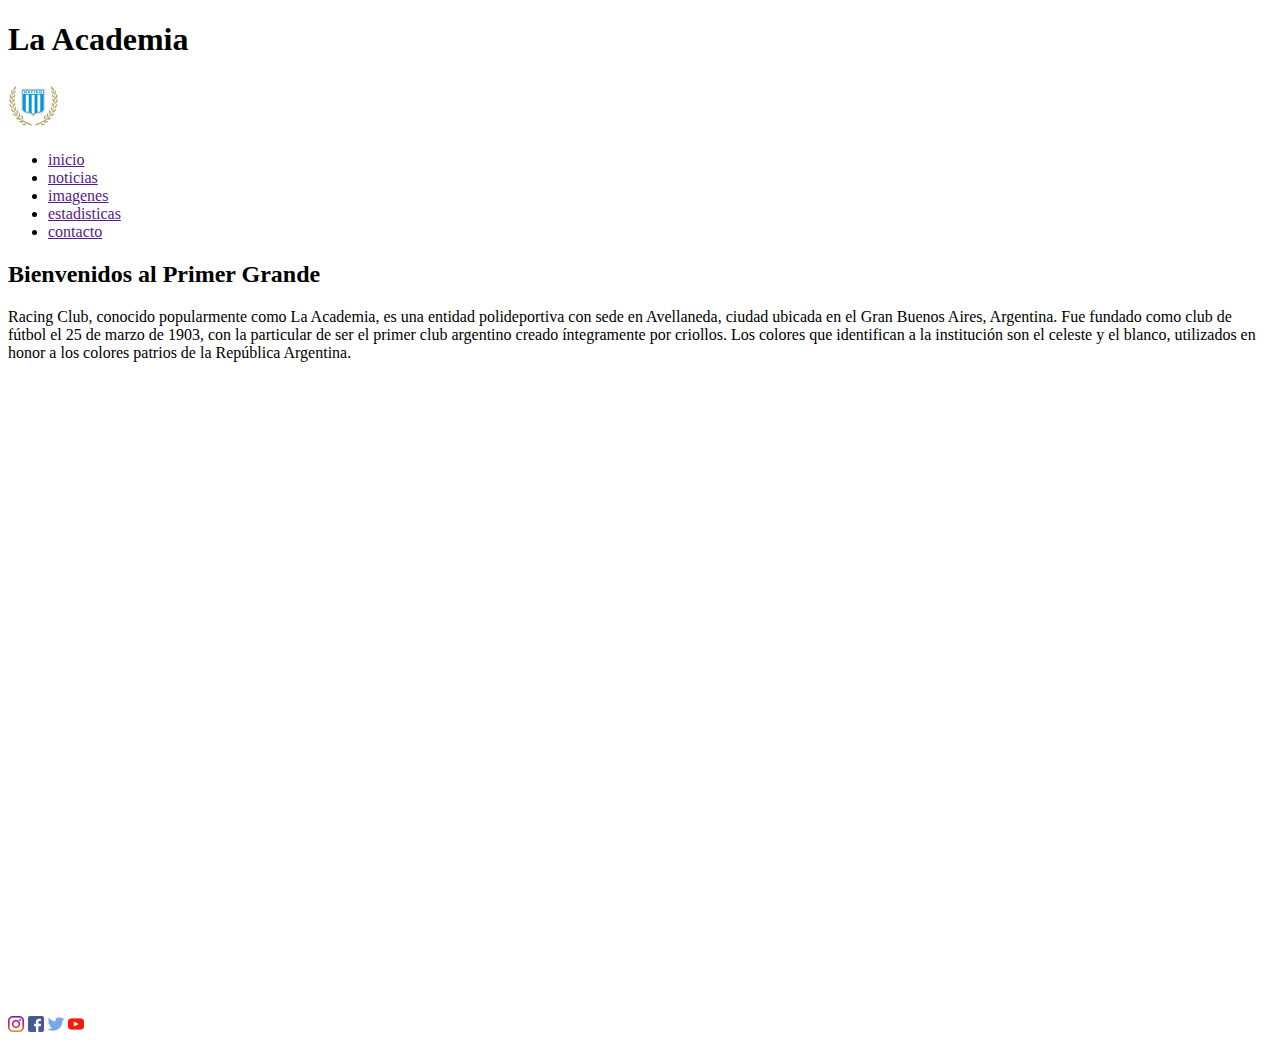
==== index.html @ 8e1b2466 "commit inicial" ====
<!DOCTYPE html>
<html lang="es">
<head>
    <meta charset="UTF-8">
    <meta name="viewport" content="width=device-width, initial-scale=1.0">
    <link rel="shortcut icon" href="./assets/img/logo.png">
    <link rel="stylesheet" href="https://fonts.google.com/share?selection.family=Open%20Sans">
    <link rel="stylesheet"><a href="https://drive.google.com/drive/folders/1g38RD4ocrfkBv8KqzdvCninfvXFJy_Cl/style.css"></a>
    <title>LaAcademia</title>
</head>
    <body>
        <header>
            <div class="h1"><h1>La Academia</h1>
            <img class="logo"><img src="./assets/img/logo.png" alt="logo">
            </div>
        </header>
    
        <nav>
            <ul>
                <li><a href="">inicio</a></li>
                <li><a href="">noticias</a></li>
                <li><a href="">imagenes</a></li>
                <li><a href="">estadisticas</a></li>
                <li><a href="">contacto</a></li>
            </ul>
        </nav>
            <main>
                <section class="first section">
                            <div class="estadisticas">
                                <div>
                                <h2>Bienvenidos al Primer Grande</h2>
                                <p>Racing Club, conocido popularmente como La Academia, 
                                    es una entidad polideportiva con sede en Avellaneda, 
                                    ciudad ubicada en el Gran Buenos Aires, Argentina. 
                                    Fue fundado como club de fútbol el 25 de marzo de 1903, 
                                    con la particular de ser el primer club argentino creado 
                                    íntegramente por criollos.
                                    Los colores que identifican a la institución son 
                                    el celeste y el blanco, utilizados en honor a los 
                                    colores patrios de la República Argentina.</p>    
                                </div>
                                <div class="noticias">
                                    <div class="galeria"><iframe width="560" height="315" 
                                        src="https://www.youtube.com/embed/ZdR2a4rnsCs" 
                                        title="YouTube video player" frameborder="0" 
                                        allow="accelerometer; autoplay; clipboard-write; 
                                        encrypted-media; gyroscope; picture-in-picture; 
                                        web-share" allowfullscreen></iframe>
                                    </div>
                                    <div class="historia">
                                        <iframe width="560" height="315" src="https://www.youtube.com/embed/VsaSo_nOPa0" title="YouTube video player" frameborder="0" allow="accelerometer; autoplay; clipboard-write; encrypted-media; gyroscope; picture-in-picture; web-share" allowfullscreen></iframe>
                                        <iframe width="560" height="315" src="https://www.youtube.com/embed/OPndHkjuxm4" title="YouTube video player" frameborder="0" allow="accelerometer; autoplay; clipboard-write; encrypted-media; gyroscope; picture-in-picture; web-share" allowfullscreen></iframe>
                                    </div>
                                </div>
                        </div>
                    </div>           
                </section>
            </main>  
    
            <footer>
                <div class="foot"></div><img width="16px" height="16px" src="./assets/img/instagram.png" alt="ig">
                    <img width="16px" height="16px" src="./assets/img/facebook.png" alt="fb">
                    <img width="16px" height="16px" src="./assets/img/gorjeo.png" alt="tw">
                    <img width="16px" height="16px" src="./assets/img/youtube.png" alt="you">
                </div>
            </footer>
        </body>
</html>
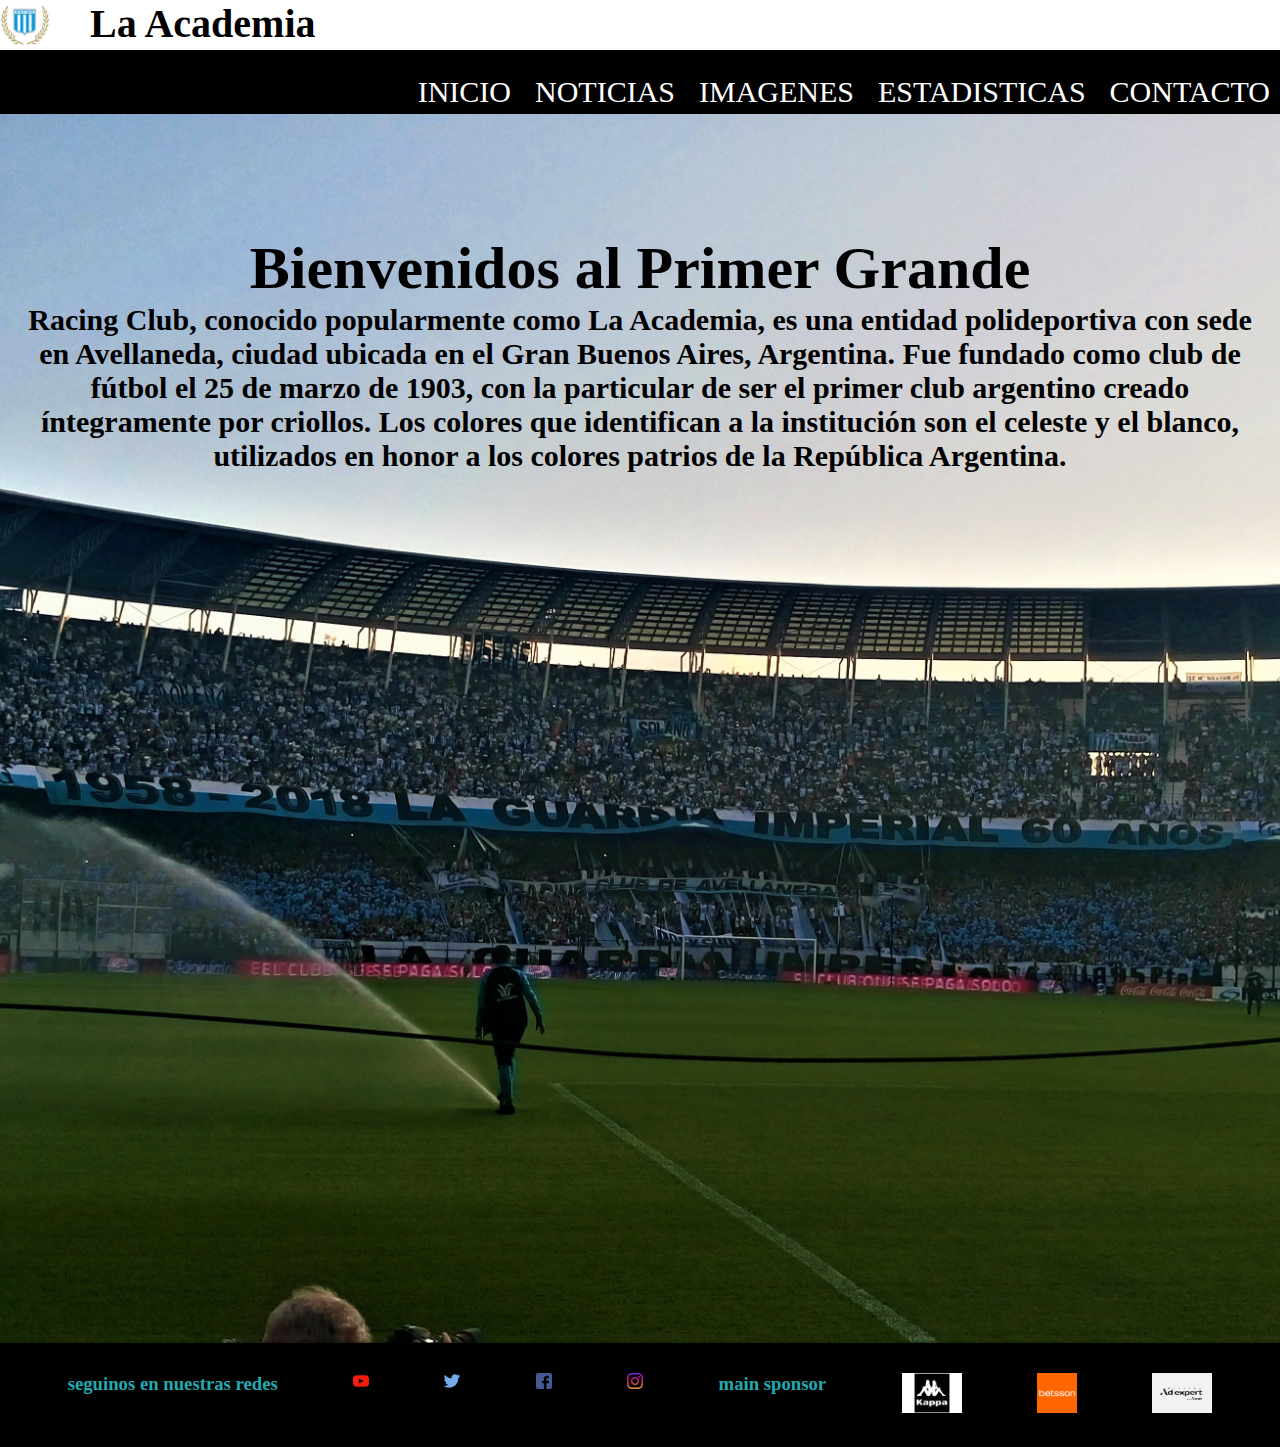
==== commit 197240e1: "mi proyecto" ====
--- a/index.html
+++ b/index.html
@@ -4,32 +4,31 @@
     <meta charset="UTF-8">
     <meta name="viewport" content="width=device-width, initial-scale=1.0">
     <link rel="shortcut icon" href="./assets/img/logo.png">
-    <link rel="stylesheet" href="https://fonts.google.com/share?selection.family=Open%20Sans">
-    <link rel="stylesheet"><a href="https://drive.google.com/drive/folders/1g38RD4ocrfkBv8KqzdvCninfvXFJy_Cl/style.css"></a>
+    <link rel="stylesheet" href="./assets/css/style.css">
     <title>LaAcademia</title>
 </head>
     <body>
         <header>
-            <div class="h1"><h1>La Academia</h1>
-            <img class="logo"><img src="./assets/img/logo.png" alt="logo">
-            </div>
-        </header>
+            <img src="./assets/img/logo.png" alt="logo"><h1>La Academia</h1>
+         </header>
     
         <nav>
             <ul>
                 <li><a href="">inicio</a></li>
                 <li><a href="">noticias</a></li>
-                <li><a href="">imagenes</a></li>
+                <li><a href="file:///C:/Users/juanj/Desktop/juan%20jose%20solorzano/imagenes.html">imagenes</a></li>
                 <li><a href="">estadisticas</a></li>
-                <li><a href="">contacto</a></li>
+                <li><a href="file:///C:/Users/juanj/Desktop/racing/form.html?nombre=&apellido=&numero+de+socio=
+                    &Email=&consulta=fgfgbfbgfgbfgbfgcvbcvbcvbcvbcvbcvbcvbcvbcvbcvbcbvccbvcvbbfbcv%0D%0Acomo+es
+                    +posible+ser+tan+hermoso+en+etre+mundo+tan+hermoso">contacto</a></li>
             </ul>
         </nav>
             <main>
                 <section class="first section">
-                            <div class="estadisticas">
-                                <div>
+                            <div class="box-1 box">
+                                
                                 <h2>Bienvenidos al Primer Grande</h2>
-                                <p>Racing Club, conocido popularmente como La Academia, 
+                                <p><h4>Racing Club, conocido popularmente como La Academia, 
                                     es una entidad polideportiva con sede en Avellaneda, 
                                     ciudad ubicada en el Gran Buenos Aires, Argentina. 
                                     Fue fundado como club de fútbol el 25 de marzo de 1903, 
@@ -37,17 +36,14 @@
                                     íntegramente por criollos.
                                     Los colores que identifican a la institución son 
                                     el celeste y el blanco, utilizados en honor a los 
-                                    colores patrios de la República Argentina.</p>    
+                                    colores patrios de la República Argentina.</h4</p>    
                                 </div>
-                                <div class="noticias">
-                                    <div class="galeria"><iframe width="560" height="315" 
+                                    <div class="box-2 box"><iframe width="560" height="315" 
                                         src="https://www.youtube.com/embed/ZdR2a4rnsCs" 
                                         title="YouTube video player" frameborder="0" 
                                         allow="accelerometer; autoplay; clipboard-write; 
                                         encrypted-media; gyroscope; picture-in-picture; 
                                         web-share" allowfullscreen></iframe>
-                                    </div>
-                                    <div class="historia">
                                         <iframe width="560" height="315" src="https://www.youtube.com/embed/VsaSo_nOPa0" title="YouTube video player" frameborder="0" allow="accelerometer; autoplay; clipboard-write; encrypted-media; gyroscope; picture-in-picture; web-share" allowfullscreen></iframe>
                                         <iframe width="560" height="315" src="https://www.youtube.com/embed/OPndHkjuxm4" title="YouTube video player" frameborder="0" allow="accelerometer; autoplay; clipboard-write; encrypted-media; gyroscope; picture-in-picture; web-share" allowfullscreen></iframe>
                                     </div>
@@ -58,10 +54,18 @@
             </main>  
     
             <footer>
-                <div class="foot"></div><img width="16px" height="16px" src="./assets/img/instagram.png" alt="ig">
-                    <img width="16px" height="16px" src="./assets/img/facebook.png" alt="fb">
-                    <img width="16px" height="16px" src="./assets/img/gorjeo.png" alt="tw">
-                    <img width="16px" height="16px" src="./assets/img/youtube.png" alt="you">
+                <div class="pie">
+                <ul class="redes">
+                    <li><h3>seguinos en nuestras redes</h3></li>
+                    <li><a href="https://www.youtube.com/channel/UCYiIJiDPGRS99emb9qz-mCQ"><img width="16px" height="16px" src="./assets/img/youtube.png" alt="you"></a></li>
+                    <li><a href="https://twitter.com/RacingClub?ref_src=twsrc%5Egoogle%7Ctwcamp%5Eserp%7Ctwgr%5Eauthor"><img width="16px" height="16px" src="./assets/img/gorjeo.png" alt="tw"></a></li>
+                    <li><a href="https://www.facebook.com/racingcluboficial/?locale=es_LA"><img width="16px" height="16px" src="./assets/img/facebook.png" alt="fb"></a></li>
+                    <li><a href="https://www.instagram.com/elprimer_grande/"><img width="16px" height="16px" src="./assets/img/instagram.png" alt="ig"></a></li>
+                    <li><h3>main sponsor</h3></li>
+                    <li><img src="./assets/img/kappa.png" width="60px" height="40px" alt=""></li>
+                    <li><img src="./assets/img/betsson-logo.png" width="40px" height="40px" alt=""></li>
+                    <li><img src="./assets/img/aleph.jpg" width="60px" height="40px"></li>
+                </ul>
                 </div>
             </footer>
         </body>
--- a/assets/css/style.css
+++ b/assets/css/style.css
@@ -0,0 +1,104 @@
+*{
+    margin: 0;
+    padding: 0;
+    box-sizing: border-box;
+
+}
+header {
+    background-color: white;
+    height: 50px;
+    display: flex;
+    flex-direction: row;
+    align-content: flex-start;
+    
+
+}
+
+h1 {
+    color: black;
+    font-size: 40px;
+    padding-left: 40px;
+   
+    
+}
+
+
+
+nav ul {
+    background-color: black;
+    width: 100%;
+    list-style: none;
+    text-align: right;
+    
+}
+
+nav li {
+    display: inline-block;
+    margin-top: 20px;
+    padding: 5px;
+    
+    }
+
+nav a {
+        text-decoration:solid;
+        color: white;
+        padding: 5px;
+        width: 150px;
+        font-size: 30px;
+        text-transform: uppercase;
+        position: sticky;
+ }
+
+    nav li:hover {
+        background-color: #6ba4b3;
+}
+
+       
+    
+.first.section {
+        background-image: url(../img/estadio\ \(6\).JPG);
+        size-adjust: 80%;
+        padding: 120px 25px 180px 25px;
+        height: 100%;
+        background-size: cover;
+        background-position:bottom;
+}  
+h2 {
+    font-size: 60px;
+    padding-top: 0px;
+} 
+        
+.box-1 {
+   text-align: center;
+   font-size: 30px;
+   color: black;
+   text-decoration:solid;
+   padding-bottom: 290px;
+    }
+   
+   
+
+.box-2 {
+    display:flex;
+    flex-direction: row;
+    justify-content:space-between;
+    width: 100%;
+    height: 400px;
+    padding-top: 190px;
+   
+}
+
+ .pie {
+    width: 100%;
+    background-color:black;
+    color: #21aaaf;
+    margin: 0;
+    padding: 0;
+}
+.redes {
+    display: flex;
+    flex-direction: row;
+    justify-content: space-around;
+    list-style: none;
+    padding: 30px;
+}
